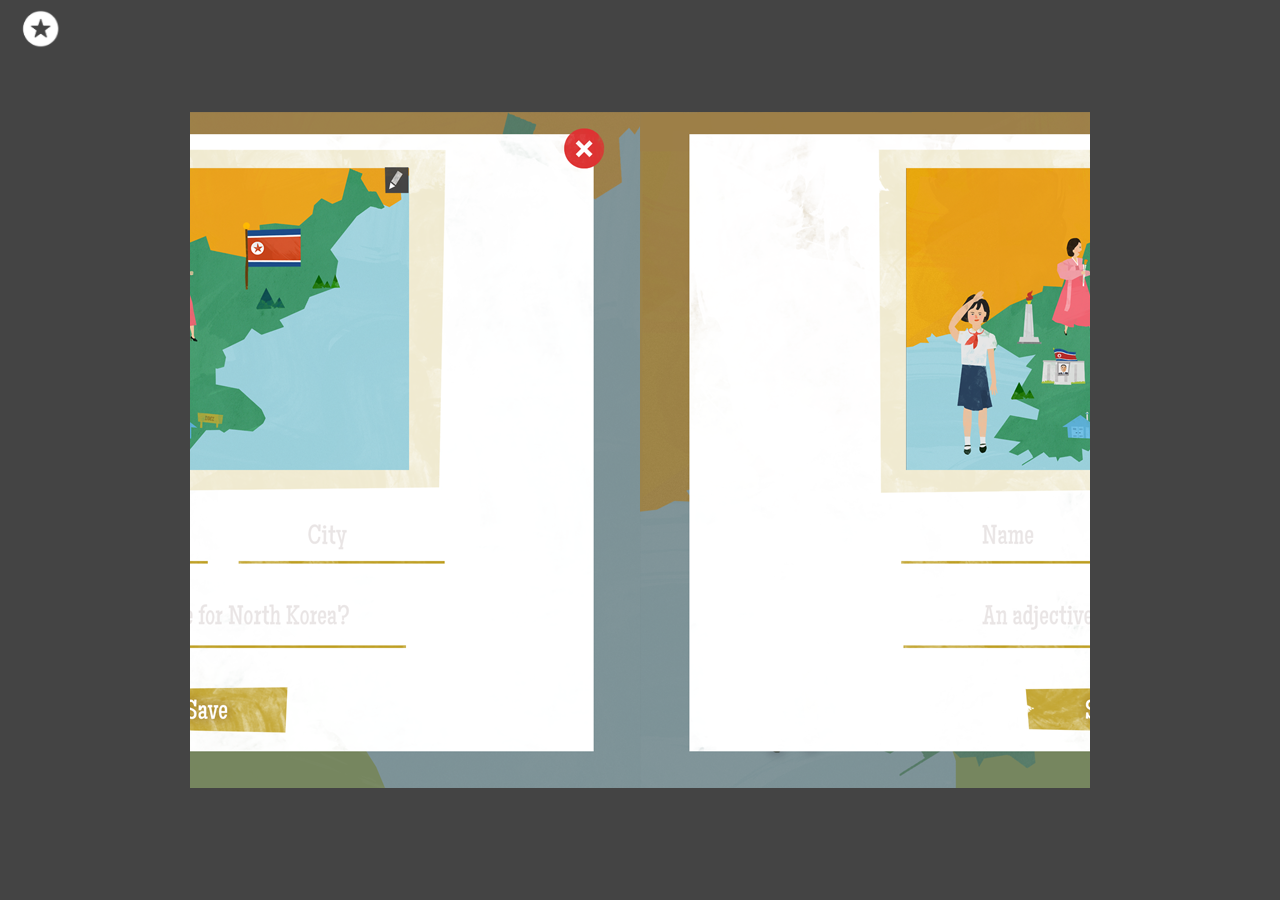
==== card-input.html @ e3d57ca1 "Page 4 and broken functions" ====
<!doctype html>
<html>
<head>
<meta charset="UTF-8">
<title>Shh..It's North Korea</title>
<link rel="stylesheet" href="css/style.css">
<link rel="stylesheet" href="css/proto-style.css">
<link href="https://fonts.googleapis.com/css?family=Roboto:100,200,300,400" rel="stylesheet">
<link rel="icon" type="image/png" href="images/nk-icon.png">
<link rel="shortcut icon" href="images/nk-icon.ico">
<script type="text/javascript" src="javascript/jquery-1.10.2.min.js"></script>  
<script type="text/javascript" src="javascript/script.js"></script>
</head>

<body>
    <div class="proto-wrapper" class="wrapper">
            <nav>   
            <div class="logo">
                <a href="index.html"><img src="images/logo-test.png"></a>
            </div><!--logo-->       
            </nav>
    <div class="container">
        <div class="image-box">
            <img class="mainpage" src="images/card-input.png">
            <a href="page-three.html"><div class="cancel"></div></a>
            <a href="keyboard.html"><div class="name-input"></div></a>
            <div class="save-input"></div>
            <img class="popup-fillout" src="images/card-input.png">
        </div><!--image-box-->
    </div><!--container--> 
    </div><!--wrapper-->
</body>
</html>
---- css/style.css ----
body{
	height:auto;
	margin:0;
	padding:0;
	margin-top:-16px;
	font-family: 'Roboto', sans-serif;
	color:#444;

}
button{
	outline: none;
}
#page1{
	position:relative;
	width:100%;
	height:1300px;
	background-color:#FFF;
	padding:0px;
}
#page2{
	position:relative;
	width:100%;
	height:1300px;
	padding:0px;
}		
#page3{
	position:relative;
	max-width:100%;
	height:1400px;
	padding:0px;
}
footer{
	width:100%;
	height:50px;
	position:relative;
	bottom:0;
	right:0;
	left:0;
	display:block;
	background-color:#eeeeee;
}	
nav{
	position:fixed;
	z-index: 100;
	top:0px;
	width:100%;
	height:60px;
}		
li{
 	float:left;
 	margin-right:20px; 
 	display: table-cell;
	width: 25%;
	text-align: center;
}
li a{
	text-decoration:none; 
	color:#FFF;
	font-size:18px;
	font-weight:200; 
}
li a:hover{
	color:#333;
}
ul{
	width:400px;
	float:right;
	display:table;
	margin-top:15px;
}
#ul{
	background-color:#E54D39;
	position:fixed;
	z-index: 100;
	top:0px;
	width:100%;
	height:60px;
}
.headline{
	font-size:38px;
	font-weight:300; 
	margin-bottom:0;
}
.subtitle{
	font-size:23px;
	margin-top:15px;
	margin-bottom:40px;
	font-weight:300; 
}
.maincontainer{	
	position:absolute;
	width:100%;
	height:700px;
	background-color:#E54D39; 
    margin: 0 auto;
}
.maincontainer img{
	max-width:850px;
	position:relative;
	bottom:-79px;
	display: block;
    margin-left: auto;
    margin-right: auto;
}
#page2 .maincontainer{
	background-color:#ed7248; 
	height:1300px;
	color:#222222;
}
.container{
	position:absolute;
	display:block;
	width:100%;
	bottom:8%;
	text-align:center; 
	margin-left:auto;
    margin-right:auto;
    line-height: 1.4;
	/*-webkit-animation: opac 1.5s;
    animation: opac 1.5s*/
}
#page2 .container{
	bottom:15%;
}

@-webkit-keyframes opac {
    from {
        opacity: 0
    }
    to {
        opacity: 1
    }
}
@keyframes opac {
    from {
        opacity: 0
    }
    to {
        opacity: 1
    }
}

.content{
	line-height:1.9;
	font-size:18px;
	font-weight:lighter;
	margin:0 auto;
	padding:0 auto;
	margin-top:30px;
	margin-bottom:25px;
	max-width:700px;
	font-weight:300; 
}
.button {
  display:inline-block;
  background-color:#E54D39;
  border-radius:10px;
  border:none;
  text-align:center;
  font-size:22px;
  padding:8px;
  width:250px;
  height:60px;
  cursor:pointer;
  margin:5px;
  margin-top:40px;
  font-weight:100; 
}
.button a{
	text-decoration:none;
	color:#FFFFFF;
}
.button:hover {background-color:#CF4230}
/*hover from w3s*/

.logo{
	position:relative;
	width:100px;
	height:60px;
	top:10px;
	left:20px;
}
.logo img{
	position:absolute;
	width:40px;
	height:auto;
	z-index:1000; 
}
#video-img{
	margin-top:120px;
}
.container-col{
	width:90%;
	height:auto;
	margin:0 auto; 
	margin-top:60px;
	max-width:1200px;
}
.rightcol{
	width:40%;
	height:auto;
	float:left;
	margin-top:0px;
	margin-left:-20px;
}
.leftcol{
	width:59%;
	height:auto;
	float:left;
	margin-right:0;
}
.page-p{
	line-height:1.9;
	font-size:18px;
	font-weight:lighter;
	margin-bottom:25px;
	max-width:700px;
	font-weight:300; 
}
.page-head{
	font-size:38px;
	font-weight:300;
	margin-bottom:0;
}
.page-sub{
	font-size:23px;
	margin-bottom:40px;
	font-weight:300; 
}
.ipad-img{
	width:80%;
	height:auto;
	margin-top:0;
}


@media (max-width: 1170px){
.rightcol{
	width:40%;
	margin-left:40px;
	min-height:370px;
}
.leftcol{
	width:50%;
	min-height:370px;
}
.ipad-img{
	width:480px;
	height:auto;
	margin-top:0;
}
.page-head{
	font-size:33px;
	font-weight:300;
	margin-bottom:0;
}
.page-sub{
	font-size:20px;
	margin-bottom:40px;
	font-weight:300; 
}
.page-p{
	line-height:1.9;
	font-size:16px;
	margin-bottom:25px;
	max-width:500px;
}
@media (max-width: 950px){
#video-img{
	width:800px;
}
.ipad-img{
	width:100%;
}
.rightcol{
	width:53%;
}
.leftcol{
	width:40%;
}	
}
	
@media (max-width: 768px){
.container{
	bottom:6%;
}
.content{ 
	margin-top:40px;
	max-width:550px;
}
.maincontainer{	
	position:absolute;
	width:100%;
	height:600px;
}
.maincontainer img{
	max-width:650px;
	position:relative;
	bottom:-104px;
}
.headline{
	font-size:33px;
}
.subtitle{
	font-size:20px;
}
.content{
	font-size:16px;
}
#page1, #page2{
	height:1100px;
}
#page3{
	height:2400px;
}
.container-col{
	width:80%;
	margin-top:0px;
	text-align:center; 
}
.rightcol{
	width:100%;
	float:none;
	min-height:240px;
	padding:0px;
	margin-left:20px;
}
.leftcol{
	width:100%;
	float:none;
	min-height:240px;
}
.page-p{
	max-width:560px;
	font-weight:300; 
}
.page-head{
	font-size:33px;
	font-weight:300;
	margin-bottom:0;
}
.page-sub{
	font-size:20px;
	margin-bottom:40px;
	font-weight:300; 
}
.ipad-img{
	width:100%;
	height:auto;
	margin-top:0;
}
#page2 .maincontainer{
	height:1000px;
}
}

@media (max-width: 400px){
.container{
	bottom:11%;
	max-width:350px;
	margin-left:20px;
}
.content{ 
	margin-top:40px;
	font-size:15px;
}
.maincontainer{	
	position:absolute;
	width:100%;
	height:400px;
}
.maincontainer img{
	max-width:400px;
	position:relative;
	bottom:-95px;
}
.headline{
	font-size:30px;
	margin-bottom:0;
}
.subtitle{
	font-size:18px;
	margin-bottom:40px; 
}
.button {
	margin-top:60px;
	width:330px;	
}
#page1{
	height:1000px;
}
#page3{
	height:1850px;
}
ul{
	width:350px;
	margin-left:35px;
	float:none;
}
li{
 	margin-right:30px;
 	margin-top:3px; 
	width:20%;
}
li a{
	font-size:16px;
}	
#video-img{
	margin-top:20px;
	width:350px;
}
.ipad-img{
	width:100%;
}
.rightcol{
	width:100%;
	margin:0;
	height:auto;
}
.leftcol{
	width:100%;
	margin:0;
	height:auto;
}
#page2{
	height:800px;
}
#page2 .container{
	bottom:50px;
}
#page2 .maincontainer{
	height:800px;
}
.container-col{
	width:80%;
	height:auto; 
	margin-top:60px;
}
#logo img{
	width:30px;
	padding:5px;
}
.page-p{
	font-size:15px;
}
.page-head{
	font-size:30px;
	margin-bottom:0;
}
.page-sub{
	font-size:18px;
	margin-bottom:30px;
	font-weight:300; 
}
.rightcol{
	min-height:190px;
}
.leftcol{
	min-height:190px;
}
}
---- css/proto-style.css ----
.proto-wrapper{
	position: absolute;
    top: 0;
    left: 0;
    width: 100%;
    height: 100%;
    overflow: hidden;
    background-color: #444;
}
.container{
	display: flex;
	justify-content: center;
	flex-direction: column;
	width: 100%;
	text-align: center;
	height: 100%;
	position: relative;
	margin: 0 auto;
	top: 0;
	left: 0;
	-webkit-animation: opac 2s;
    animation: opac 2s;
}
.image-box{
	display: flex;
	position: relative;
	justify-content: center;
	height: auto;
	max-width: 900px;
	margin: 0 auto;
	overflow: hidden;
}
.button-container{
	position: absolute;
	width: 23%;
	right: 5%;
	bottom: 4%;
}
.enter-button, .about-button{
	width: 90%;
	height: auto;
}
.mainpage{
	max-width: 900px;
	width: 100%;
	height: 100%;
	margin: 0 auto;
}
.coco{
	width: 43%;
	position: absolute;
	left: 1%;
	bottom: -20px;
	animation: bounce 2s infinite ease-in-out;
	z-index: 1;
}
.cards{
	position: absolute;
	width: 28%;
	top: 20px;
	left: 10px;
}
.nk-main-img{
	position: absolute;
	width: 65%;
	bottom: 0;
	left: 50px;
	z-index: 0;
}
.bag{
	position: absolute;
	width: 18%;
	top: 17%;
	left: 25%;
	animation: rotate 1.5s infinite;
	animation-timing-function: ease-in-out;
}
.flag{
	position: absolute;
	width: 13%;
	top: 24%;
	left: 45%;
	animation: rotate 2s infinite;
	animation-timing-function: ease-in-out;
}
.title{
	position: absolute;
	width: 32%;
	top: 20%;
	right: 6%;
}
.pre-next-btn{
	width: 100%;
	height: 60px;
	max-width: 860px;
	position: absolute;
	margin: 0 auto;
	bottom: 0;
	display: flex;
	justify-content: space-between;
	right: 1%;
	z-index: 10;
}
.pre, .next{
	width: 60px;
	height: 60px;
	background-color: transparent;
}
.coco-layback{
	width: 48%;
	position: absolute;
	margin: 0 auto;
	top: 26%;
	right: 23%;
	animation: rotate 2s infinite;
	animation-timing-function: ease-in-out;
}
.coco-layon{
	width: 50%;
	position: absolute;
	margin: 0 auto;
	top: 40%;
	right: 20%;
	animation: rotate 2s infinite;
	animation-timing-function: ease-in-out;
}
.text-btn-container{
	width: 100%;
	height: 40px;
	max-width: 860px;
	position: absolute;
	margin: 0 auto;
	top: 9%;
	right: 0;
	display: flex;
	justify-content: flex-end;
	background-color: transparent;
	z-index: 10;
}
.text-btn{
	width: 100px;
	height: 100px;
	background-color: transparent;
}
.text-box{
	width: 38%;
	position: absolute;
	top: 20%;
	right: 10%;
	z-index: 10;
}
.textbox2{
	width: 31%;
	position: absolute;
	top: 5%;
	right: 26%;
	z-index: 10;
}
.text-btn2{
	width: 100px;
	height: 100px;
	background-color: transparent;
	z-index: 10;
}
.textbox3{
	width: 38%;
	position: absolute;
	top: 33%;
	right: 26%;
	z-index: 10;
}
.text-btn3{
	width: 100px;
	height: 100px;
	background-color: transparent;
}
.main-nav-container-two{
	width: 20%;
	height: 60%;
	position: absolute;
	right: 0;
	top: 17%;
	z-index: 10;
}
.main-nav-container-three{
	width: 20%;
	height: 60%;
	position: absolute;
	right: 0;
	top: 17%;
	z-index: 10;
}
.main-nav-container-zoomin{
	width: 20%;
	height: 60%;
	position: absolute;
	right: 0;
	top: 17%;
	z-index: 10;
}
.main-nav-myGallery{
	width: 20%;
	height: 60%;
	position: absolute;
	right: -14%;
	top: 17%;
}
.main-nav-container-two-toggle{
	width: 20%;
	height: 60%;
	position: absolute;
	right: 0;
	top: 17%;
	z-index: 10;
}
.main-nav-publicGallery{
	width: 20%;
	height: 60%;
	position: absolute;
	right: -14%;
	top: 17%;
}
.main-nav-publicGallery-toggle{
	width: 20%;
	height: 60%;
	position: absolute;
	right: 0;
	top: 17%;
}
.door{
	position: absolute;
	width: 25.5%;
	right: 30%;
	top: 26%;
	z-index: 1;
}
.doorOpen{
	position: absolute;
	width: 45%;
	height: auto;
	right: 30%;
	top: 26%;
	z-index: 1;
}
.main-nav-open{
	width: 100%;
	position: absolute;
	right: 0;
	top: 0;
	z-index: 1;
}
.home{
	position: absolute;
	width: 35%;
	height: auto;
	right: 5%;
	z-index: 10;
	top: 3%;
}
.my-gallery-btn{
	position: absolute;
	width: 52%;
	height: auto;
	right: 11%;
	z-index: 10;
	top: 18%;
}
.my-public-btn{
	position: absolute;
	width: 65%;
	height: auto;
	right: 5%;
	z-index: 10;
	top: 38%;
}
.publicgallery{
	position: absolute;
	width: 35%;
	height: 15%;
	right: 5%;
	z-index: 10;
	top: 48%;
}
.mute{
	position: absolute;
	width: 48%;
	height: auto;
	right: 8%;
	z-index: 10;
	top: 56%;
}
.settings{
	position: absolute;
	width: 42%;
	height: auto;
	right: 12%;
	z-index: 10;
	top: 72%;
}
.redtag{
	width: 40%;
	height: auto;
	position: absolute;
	left: 10px;
	top: 44%;
	z-index: 10;
}
.container-open{
	width: 25%;
	height: 80%;
	position: absolute;
	right: 0;
	top: 17%;
	z-index: 10;
}
.main-nav-container{
	width: 25%;
	height: 80%;
	position: absolute;
	right: -14%;
	top: 17%;
	z-index: 10;
}
.home-btn{
	position: absolute;
	width: 60%;
	right: 9%;
	height: auto;
	z-index: 1;
}
.main-nav{
	width: 70%;
	max-width: 150px;
	position: absolute;
	right: 0;
	top: 0;
	z-index: 1;
	height: 100%;
}	
.nav-spr{
	width: 90%;
	position: absolute;
	right: 0;
	top: 2%;
	z-index: 1;
	height: auto;
}
.plant{
	width: 20%;
	position: absolute;
	bottom: 0;
	left: 0;
	z-index: 0;
	animation: bounce 5s infinite;
	animation: rotate 4s infinite;
	animation-timing-function: ease-in-out;
}
.pagenav{
	position: absolute;
	width: 60%;
	bottom: -5px;
}
.pagenav-icon{
	bottom: 0;
	z-index: 1;
	width: 90%;
	height: auto;
	margin-left: 0;
	margin-right: 0;

}
.pagenav-icon-container{
	position: absolute;
	bottom: -1px;
	right: 45%;
	width: 10%;
	height: 10%;
	z-index: 11;
}
.pagenav-page{
	font-size: 13px;
	color: #fff;
	font-weight: 400;
	width: 100%;
	height: 65%;
	position: absolute;
	bottom: 0;
	z-index: 1;
}	
.case1{
	position: absolute;
	width: 18%;
	height: auto;
	top: 62%;
	right: 5%;
	z-index: 1;
}
.case2{
	position: absolute;
	width: 20%;
	height: auto;
	top: 45%;
	right: 10%;
}	
.frame_white{
	position: absolute;
	width: 20%;
	height: auto;
	top: 10%;
	left: 20%;
	animation: rotate 3.5s infinite;
	animation-timing-function: ease-in-out;
}
.eiffelTower{
	position: absolute;
	width: 15%;
	top: 30%;
	left: 0%;
	animation: rotate 4s infinite;
	animation-timing-function: ease-in-out;
}
.cocoinframe{
	position: absolute;
	width: 20%;
	height: auto;
	top: 15%;
	right: 4%;
	animation: rotate 3s infinite;
	animation-timing-function: ease-in-out;
}
.ggb{
	position: absolute;
	width: 15%;
	height: auto;
	top: 45%;
	left: 23%;
	animation: rotate 2s infinite;
	animation-timing-function: ease-in-out;
}
/*page-two*/

.dmz{
	position: absolute;
	width: 11%;
	bottom: 10%;
	left: 35%;
	animation: rotateTwo 3s infinite;
	animation-timing-function: ease-out;
}
.nkflag{
	position: absolute;
	width: 15%;
	top: 20%;
	right: 28%;
	animation: rotateTwo 2.5s infinite;
	animation-timing-function: ease-out;
}
.nkgirl{
	position: absolute;
	width: 15%;
	bottom: 10%;
	left: 7%;
	animation: bounceTwo 2.5s infinite;
	animation-timing-function: ease-out;
}
.hanbok{
	position: absolute;
	width: 15%;
	top: 10%;
	left: 40%;
	animation: rotateThree 2.5s infinite;
	animation-timing-function: ease-out;
}
.juchetower{
	position: absolute;
	width: 9%;
	top: 40%;
	left: 30%;
	animation: rotateTwo 1.5s infinite;
	animation-timing-function: ease-out;
}
.kimsq{
	position: absolute;
	width: 15%;
	top: 60%;
	left: 37%;
	animation: rotateThree 2.6s infinite;
	animation-timing-function: ease-out;
}
.coco-page3{
	position: absolute;
	width: 50%;
	bottom: -8px;
	right: 3%;
	animation: rotateTwo 4s infinite;
	animation-timing-function: ease-out;
}
.zoomout{
	position: absolute;
	width: 8%;
	left: 3%;
	top:3%;
}
.nkflagcopy{
	position: absolute;
	width: 8%;
	height: auto;
	top: 38%;
	right: 42%;
	animation: rotate 2.5s infinite;
	animation-timing-function: ease-out;
}
.notification{
	position: absolute;
	width: 32%;
	top: 2%;
	left: 10%;
	opacity: 0.0;
	visibility: hidden;
}
.card{
	position: absolute;
	width: 15%;
	top: 1%;
	right: 1%;
	z-index: 10;
}
.info1{
	position: absolute;
	width: 100%;
	top: 0;
	left: 0;
	visibility: hidden;
}
.card-input{
	position: absolute;
	width: 100%;
	max-width: 900px;
	height: auto;
	top: 0;
	left: 0;
	z-index: 11;
}
/*page-three*/
.cancel{
	width: 6%;
	height: 7%;
	top: 2%;
	right: 3%;
	position: absolute;
}
.name-input{
	position: absolute;
	width: 60%;
	height: 20%;
	bottom: 20%;
	left: 20%;
}
.save-input{
	position: absolute;
	width: 25%;
	height: 7%;
	bottom: 8%;
	left: 40%;
}
.keyboard{
	position: absolute;
	width: 100%;
	height: auto;
	bottom: 0;
	right:0;
}
.popup{
	position: absolute;
	width: 100%;
	height: auto;
	top: 0;
	right: 0%;
	visibility: hidden;
}
.cancle-input-finished{
	width: 6%;
	height: 7%;
	top: 2%;
	right: 3%;
	position: absolute;
}
@keyframes bounce {
  0%   { bottom: -10px; }
  50% { bottom: 0px; }
  100% { bottom: -10px; }
}
@keyframes bounceTwo {
  0%   { bottom: -5px; }
  50% { bottom: 0px; }
  100% { bottom: -5px; }
}
@keyframes rotate {
  0% {
    transform: rotate(0deg);
  }
  50% {
    transform: rotate(5deg);
  }
  100% {
    transform: rotate(0deg);
  }
}
@keyframes rotateTwo {
  0% {
    transform: rotate(-2deg);
  }
  50% {
    transform: rotate(0deg);
  }
  100% {
    transform: rotate(-2deg);
  }
}
@keyframes rotateThree {
  0% {
    transform: rotate(2deg);
  }
  50% {
    transform: rotate(0deg);
  }
  100% {
    transform: rotate(2deg);
  }
}

@-webkit-keyframes opac {
    from {
        opacity: 0
    }
    to {
        opacity: 1
    }
}
@keyframes opac {
    from {
        opacity: 0
    }
    to {
        opacity: 1
    }
}
.pre-next-btn-img{
	position: absolute;
	width: 93%;
	bottom: 12px;
	left: 3%;
}


/*page-four*/
.mainpage-p4{
	max-width: 900px;
	width: 100%;
	height: 100%;
	margin: 0 auto;
	position: 
}
.box-p4{
	width: 900px;
	height: 675px;
	background-color: white;
	position: relative;
}
.box{
	width: 80%;
	height: 90%;
	max-width: 60px;
	max-height: 70px;
	background-color: darkgrey;
	position: absolute;
}
.box1{
	top: 10%;
	left: 10%;
}
.box2{
	top: 40%;
	left: 17%;
}
.box3{
	bottom: 13%;
	left: 13%;
}
.box4{
	top: 15%;
	right: 10%;
}
.box5{
	top: 40%;
	right: 15%;
}
.box6{
	bottom: 15%;
	right: 10%;
}
.main-box{
	position: absolute;
	width: 30%;
	height: 70%;
	background-color: grey;
	bottom: 0;
}

/*page-four*/
@media screen and (max-width: 950px){
.pre-next-btn{
	max-width: 95%;
} 
}
@media screen and (max-width: 800px){
.pagenav-page{
	bottom: 1px;
	font-size: 12px;
	}	
}
@media screen and (max-width: 670px){

.pagenav-page{
	font-size: 11px;
	bottom: 2px;
}
.button-container{
	right: 4%;
	bottom: 10px;
}
}
@media screen and (max-width: 580px){
.pagenav-page{
	font-size: 9px;
}
.button-container{
	right: 2%;
}
}
@media screen and (max-width: 414px){
.button-container{
	max-width: 80px;
	right: 2%;
	bottom: 1%;
}
.pagenav-page{
	font-size: 6px;
	bottom: 1px;
}
}
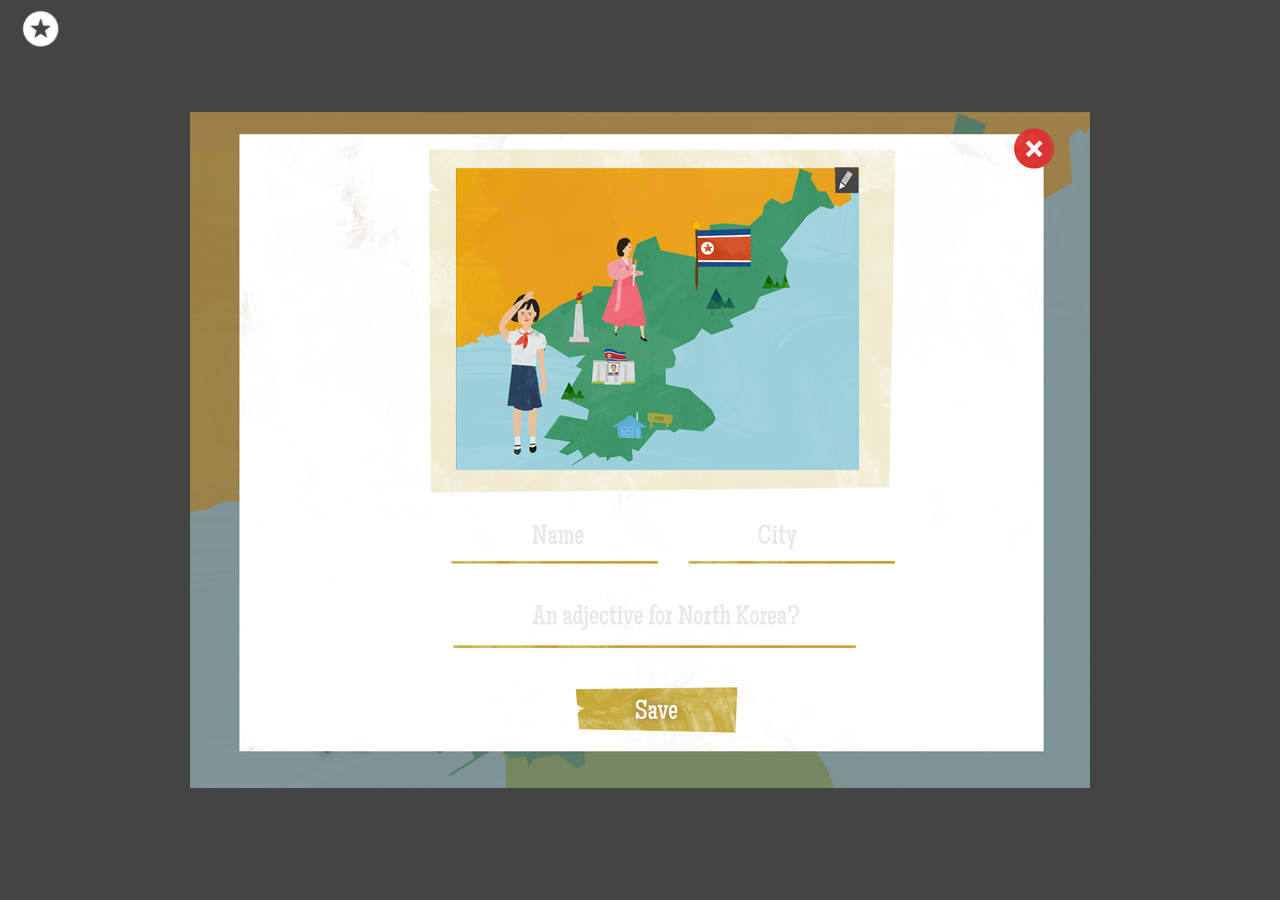
==== commit 86680b94: "page 3 & 4 update" ====
--- a/card-input.html
+++ b/card-input.html
@@ -21,11 +21,11 @@
             </nav>
     <div class="container">
         <div class="image-box">
-            <img class="mainpage" src="images/card-input.png">
             <a href="page-three.html"><div class="cancel"></div></a>
             <a href="keyboard.html"><div class="name-input"></div></a>
             <div class="save-input"></div>
             <img class="popup-fillout" src="images/card-input.png">
+            <div class="warning"> <p>Please fill out the form</p></div>
         </div><!--image-box-->
     </div><!--container--> 
     </div><!--wrapper-->
--- a/css/proto-style.css
+++ b/css/proto-style.css
@@ -18,8 +18,8 @@
 	margin: 0 auto;
 	top: 0;
 	left: 0;
-	-webkit-animation: opac 2s;
-    animation: opac 2s;
+	-webkit-animation: opac 0.5s;
+    animation: opac 0.5s;
 }
 .image-box{
 	display: flex;
@@ -651,7 +651,67 @@
 	bottom: 12px;
 	left: 3%;
 }
-
+.input-save{
+	position: absolute;
+	bottom: 5%;
+	margin: 0 auto;
+	width: 20%;
+	height: 10%;
+	z-index: 10;
+}
+.gallery-popup{
+	width: 100%;
+	-webkit-animation: opac 0.5s;
+    animation: opac 0.5s;
+}
+.popup-container{
+	position: absolute;
+	top: 0;
+	margin: 0 auto;
+	width: 100%;
+	height: 100%;
+	position: absolute;
+}
+.publicG, .myG{
+	position: absolute;
+	width: 23%;
+	height: 8%;
+}
+.publicG{
+	top: 45%;
+	left: 40%;
+	z-index: 10;
+}
+.myG{
+	top: 53%;
+	left: 38%;
+	z-index: 10;
+}
+.cancle-popup{
+	position: absolute;
+	top: 20%;
+	right: 18%;
+	width: 6%;
+	height: 7%;
+}
+.save-input{
+	position: absolute;
+	bottom: 10%;
+	margin: 0 auto;
+}
+.warning{
+	position: absolute;
+	top: 50%;
+	left: 40%;
+	opacity: 0.0;
+	visibility: hidden;
+	width: 25%;
+	height: 8%;
+	background-color: white;
+	color: #ea5139;
+	opacity: 0.8;
+	border: solid #ea5139 3px;
+}
 
 /*page-four*/
 .mainpage-p4{
@@ -659,7 +719,6 @@
 	width: 100%;
 	height: 100%;
 	margin: 0 auto;
-	position: 
 }
 .box-p4{
 	width: 900px;
@@ -668,36 +727,21 @@
 	position: relative;
 }
 .box{
-	width: 80%;
-	height: 90%;
 	max-width: 60px;
 	max-height: 70px;
-	background-color: darkgrey;
-	position: absolute;
+	position: absolute;
+	z-index: 100;
+}
+.box img{
+	max-width: 130px;
 }
 .box1{
 	top: 10%;
 	left: 10%;
 }
 .box2{
-	top: 40%;
+	top: 50%;
 	left: 17%;
-}
-.box3{
-	bottom: 13%;
-	left: 13%;
-}
-.box4{
-	top: 15%;
-	right: 10%;
-}
-.box5{
-	top: 40%;
-	right: 15%;
-}
-.box6{
-	bottom: 15%;
-	right: 10%;
 }
 .main-box{
 	position: absolute;
@@ -706,7 +750,20 @@
 	background-color: grey;
 	bottom: 0;
 }
-
+.inprogress{
+	position: absolute;
+	top: 10%;
+	margin: 0 auto;
+}
+.ui-state-highlight{
+	background-color: #a3dd52;
+}
+.ui-state-active{
+	
+}
+.ui-state-hover{
+	background-color: yellow;
+}
 /*page-four*/
 @media screen and (max-width: 950px){
 .pre-next-btn{
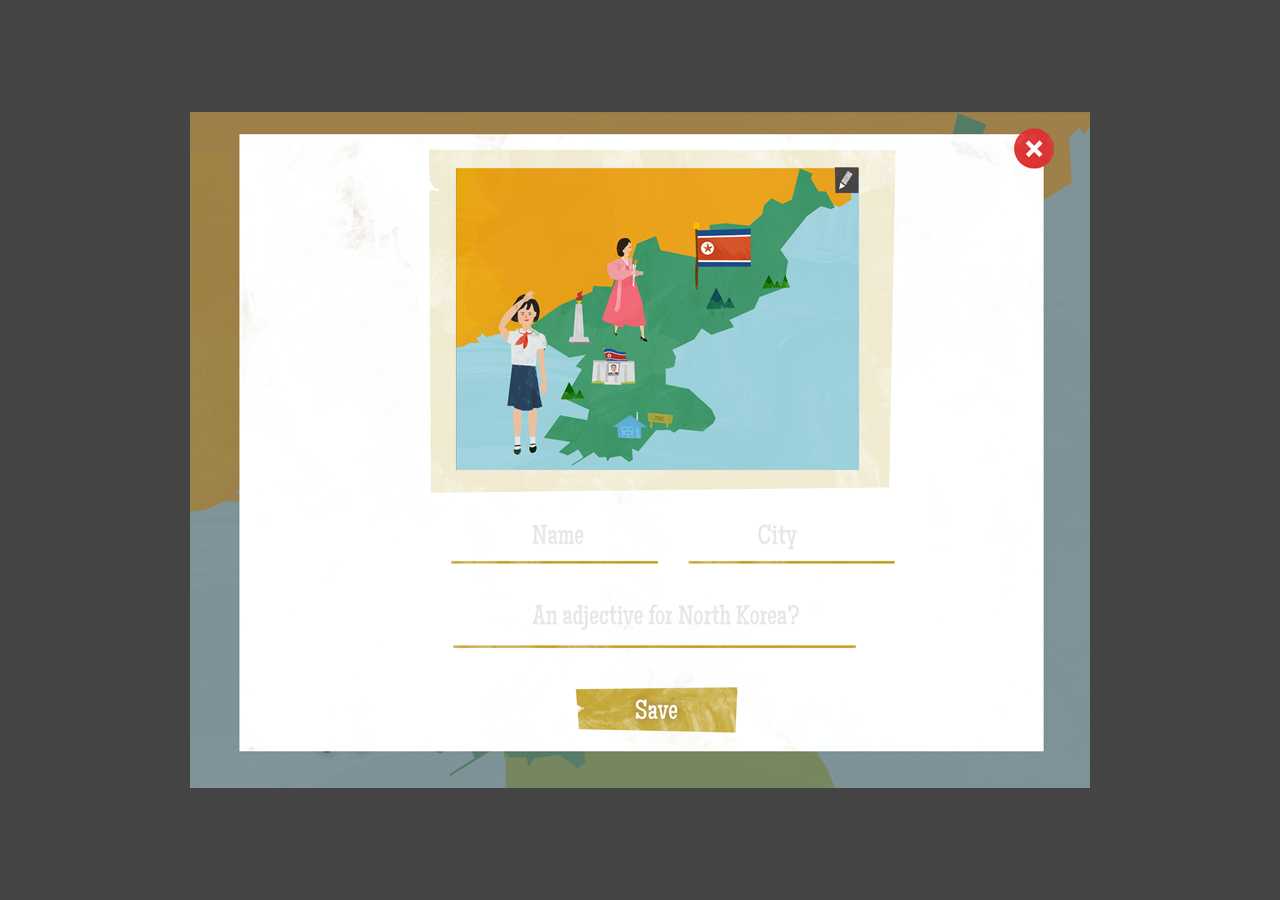
==== commit 98adf960: "Update page 4" ====
--- a/card-input.html
+++ b/card-input.html
@@ -14,11 +14,7 @@
 
 <body>
     <div class="proto-wrapper" class="wrapper">
-            <nav>   
-            <div class="logo">
-                <a href="index.html"><img src="images/logo-test.png"></a>
-            </div><!--logo-->       
-            </nav>
+          
     <div class="container">
         <div class="image-box">
             <a href="page-three.html"><div class="cancel"></div></a>
--- a/css/proto-style.css
+++ b/css/proto-style.css
@@ -727,28 +727,62 @@
 	position: relative;
 }
 .box{
-	max-width: 60px;
-	max-height: 70px;
+	width: 100%;
+	max-height: 200px;
+	max-width: 110px;
 	position: absolute;
 	z-index: 100;
 }
 .box img{
-	max-width: 130px;
+	width: 90%;
+	max-width: 110px;
 }
 .box1{
-	top: 10%;
+	bottom: 15%;
 	left: 10%;
 }
+.box5{
+	bottom: 15%;
+	left: 27%;
+}
+.box3{
+	bottom: 15%;
+	right: 44%;
+}
+.box4{
+	bottom: 15%;
+	right: 27%;
+}
 .box2{
-	top: 50%;
-	left: 17%;
+	bottom: 15%;
+	right: 10%;
+}
+.windows{
+	width: 90%;
+	max-width: 700px;
+	position: absolute;
+	top: 20%;
+	right: 0;
+	z-index: 10;
+	display: flex;
+	justify-content: space-around;
+	flex-wrap: row;
+}
+.plane_window{
+	width: 50px;
+	height: 50px;
+	background-color: lightgrey;
 }
 .main-box{
 	position: absolute;
-	width: 30%;
-	height: 70%;
-	background-color: grey;
-	bottom: 0;
+	width: 100%;
+	height: auto;
+	top: 5%;
+	left: 0;
+}
+.main-box img{
+	width: 100%;
+	max-width: 900px;
 }
 .inprogress{
 	position: absolute;
